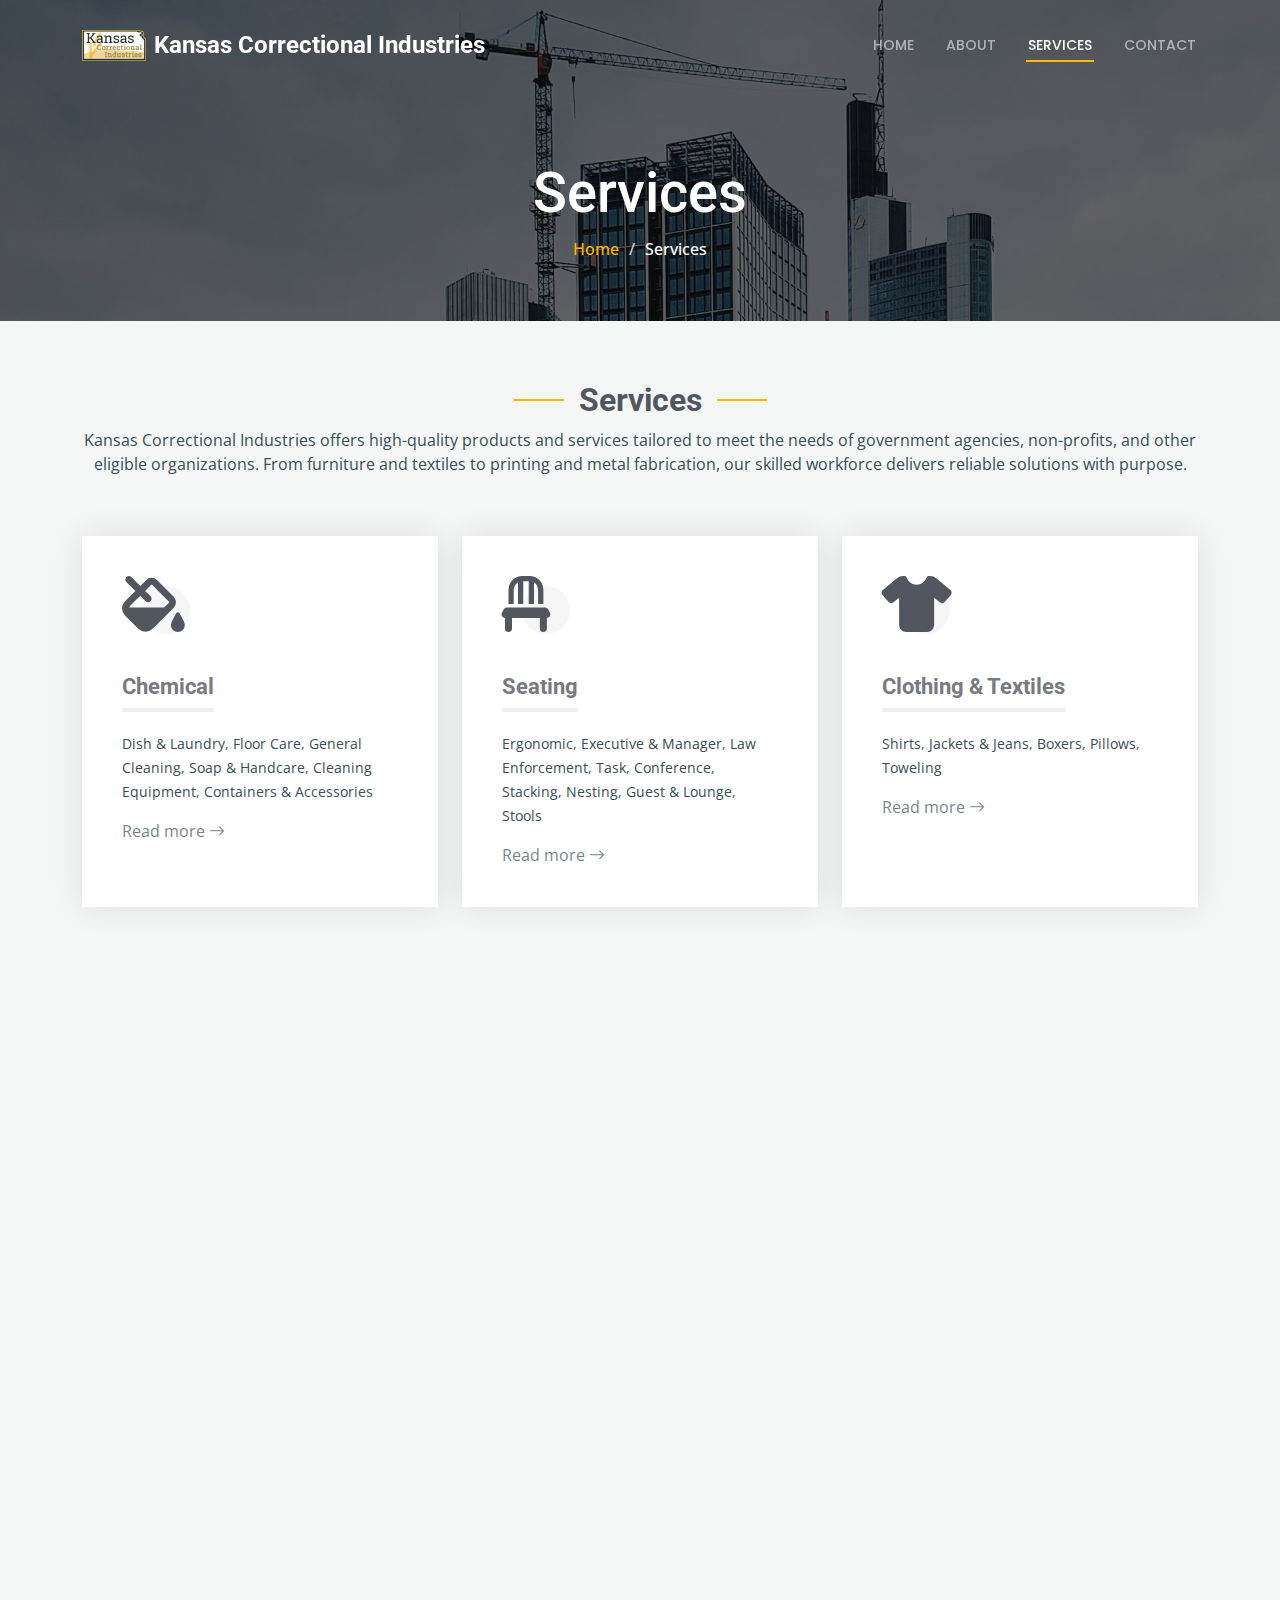
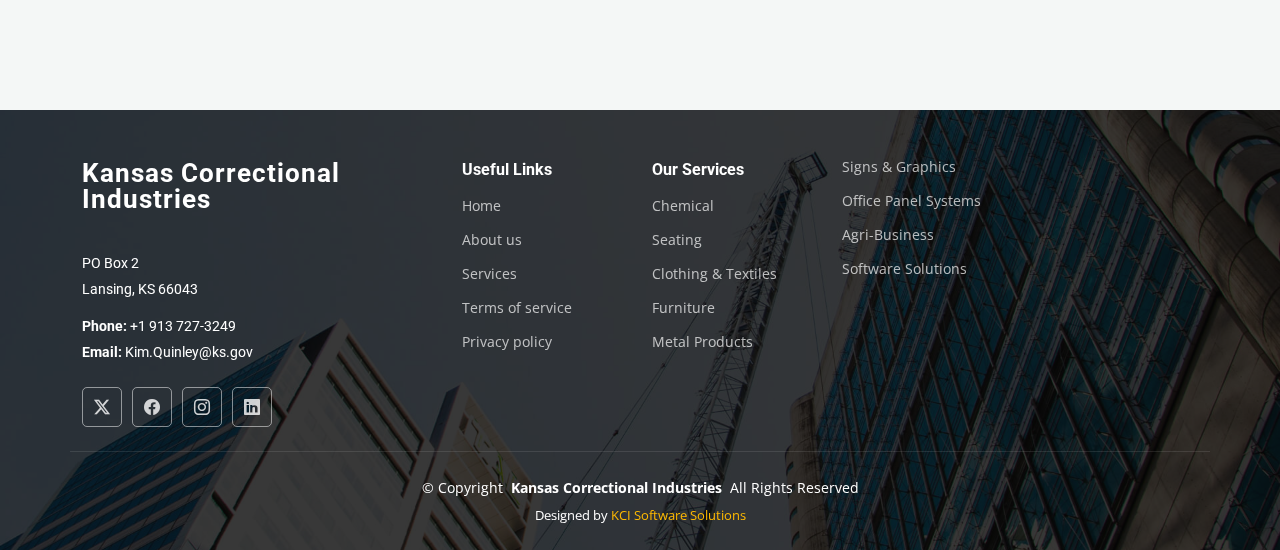
==== services.html @ 7d12f288 "first commit" ====
<!DOCTYPE html>
<html lang="en">
  <head>
    <meta charset="utf-8" />
    <meta content="width=device-width, initial-scale=1.0" name="viewport" />
    <title>KCI</title>
    <meta name="description" content="" />
    <meta name="keywords" content="" />

    <!-- Favicons -->
    <link href="assets/img/favicon.png" rel="icon" />
    <link href="assets/img/apple-touch-icon.png" rel="apple-touch-icon" />

    <!-- Fonts -->
    <link href="https://fonts.googleapis.com" rel="preconnect" />
    <link href="https://fonts.gstatic.com" rel="preconnect" crossorigin />
    <link
      href="https://fonts.googleapis.com/css2?family=Roboto:ital,wght@0,100;0,300;0,400;0,500;0,700;0,900;1,100;1,300;1,400;1,500;1,700;1,900&family=Open+Sans:ital,wght@0,300;0,400;0,500;0,600;0,700;0,800;1,300;1,400;1,500;1,600;1,700;1,800&family=Poppins:ital,wght@0,100;0,200;0,300;0,400;0,500;0,600;0,700;0,800;0,900;1,100;1,200;1,300;1,400;1,500;1,600;1,700;1,800;1,900&display=swap"
      rel="stylesheet"
    />

    <!-- Vendor CSS Files -->
    <link
      href="assets/vendor/bootstrap/css/bootstrap.min.css"
      rel="stylesheet"
    />
    <link
      href="assets/vendor/bootstrap-icons/bootstrap-icons.css"
      rel="stylesheet"
    />
    <link href="assets/vendor/aos/aos.css" rel="stylesheet" />
    <link
      href="assets/vendor/fontawesome-free/css/all.min.css"
      rel="stylesheet"
    />
    <link
      href="assets/vendor/glightbox/css/glightbox.min.css"
      rel="stylesheet"
    />
    <link href="assets/vendor/swiper/swiper-bundle.min.css" rel="stylesheet" />

    <!-- Main CSS File -->
    <link href="assets/css/main.css" rel="stylesheet" />

    <!-- =======================================================
  * Template Name: UpConstruction
  * Template URL: https://bootstrapmade.com/upconstruction-bootstrap-construction-website-template/
  * Updated: Aug 07 2024 with Bootstrap v5.3.3
  * Author: BootstrapMade.com
  * License: https://bootstrapmade.com/license/
  ======================================================== -->
  </head>

  <body class="services-page">
    <header id="header" class="header d-flex align-items-center fixed-top">
      <div
        class="container-fluid container-xl position-relative d-flex align-items-center justify-content-between"
      >
        <a href="index.html" class="logo d-flex align-items-center">
          <!-- Uncomment the line below if you also wish to use an image logo -->
          <img src="assets/img/kci-logo.png" alt="" />
          <h1 class="sitename">Kansas Correctional Industries</h1>
        </a>

        <nav id="navmenu" class="navmenu">
          <ul>
            <li><a href="index.html">Home</a></li>
            <li><a href="about.html">About</a></li>
            <li><a href="services.html" class="active">Services</a></li>
            <li><a href="contact.html">Contact</a></li>
          </ul>
          <i class="mobile-nav-toggle d-xl-none bi bi-list"></i>
        </nav>
      </div>
    </header>

    <main class="main">
      <!-- Page Title -->
      <div
        class="page-title dark-background"
        style="background-image: url(assets/img/page-title-bg.jpg)"
      >
        <div class="container position-relative">
          <h1>Services</h1>
          <nav class="breadcrumbs">
            <ol>
              <li><a href="index.html">Home</a></li>
              <li class="current">Services</li>
            </ol>
          </nav>
        </div> </div
      ><!-- End Page Title -->

      <!-- Services Section -->
      <section id="services" class="services section light-background">
        <!-- Section Title -->
        <div class="container section-title" data-aos="fade-up">
          <h2>Services</h2>
          <p
            >Kansas Correctional Industries offers high-quality products and
            services tailored to meet the needs of government agencies,
            non-profits, and other eligible organizations. From furniture and
            textiles to printing and metal fabrication, our skilled workforce
            delivers reliable solutions with purpose.</p
          > </div
        ><!-- End Section Title -->

        <div class="container">
          <div class="row gy-4">
            <div
              class="col-lg-4 col-md-6"
              data-aos="fade-up"
              data-aos-delay="100"
            >
              <div class="service-item position-relative">
                <div class="icon">
                  <i class="fa-solid fa-fill-drip"></i>
                </div>
                <h3>Chemical</h3>
                <p
                  >Dish & Laundry, Floor Care, General Cleaning, Soap &
                  Handcare, Cleaning Equipment, Containers & Accessories</p
                >
                <a href="#" class="readmore stretched-link"
                  >Read more <i class="bi bi-arrow-right"></i
                ></a>
              </div> </div
            ><!-- End Service Item -->

            <div
              class="col-lg-4 col-md-6"
              data-aos="fade-up"
              data-aos-delay="200"
            >
              <div class="service-item position-relative">
                <div class="icon">
                  <i class="fa-solid fa-chair"></i>
                </div>
                <h3>Seating</h3>
                <p
                  >Ergonomic, Executive & Manager, Law Enforcement, Task,
                  Conference, Stacking, Nesting, Guest & Lounge, Stools</p
                >
                <a href="#" class="readmore stretched-link"
                  >Read more <i class="bi bi-arrow-right"></i
                ></a>
              </div> </div
            ><!-- End Service Item -->

            <div
              class="col-lg-4 col-md-6"
              data-aos="fade-up"
              data-aos-delay="300"
            >
              <div class="service-item position-relative">
                <div class="icon">
                  <i class="fa-solid fa-shirt"></i>
                </div>
                <h3>Clothing & Textiles</h3>
                <p>Shirts, Jackets & Jeans, Boxers, Pillows, Toweling </p>
                <a href="#" class="readmore stretched-link"
                  >Read more <i class="bi bi-arrow-right"></i
                ></a>
              </div> </div
            ><!-- End Service Item -->

            <div
              class="col-lg-4 col-md-6"
              data-aos="fade-up"
              data-aos-delay="400"
            >
              <div class="service-item position-relative">
                <div class="icon">
                  <i class="fa-solid fa-building"></i>
                </div>
                <h3>Furniture</h3>
                <p
                  >Desks, Tables, Bookshelves, Work Stations, Credenzas, Suites,
                  Lateral Files, Sit-Stand Desks</p
                >
                <a href="#" class="readmore stretched-link"
                  >Read more <i class="bi bi-arrow-right"></i
                ></a>
              </div> </div
            ><!-- End Service Item -->

            <div
              class="col-lg-4 col-md-6"
              data-aos="fade-up"
              data-aos-delay="500"
            >
              <div class="service-item position-relative">
                <div class="icon">
                  <i class="fa-solid fa-helmet-safety"></i>
                </div>
                <h3>Metal Products</h3>
                <p
                  >Grills, Kiosks, Detention & Dormitory Furniture, Outdoor
                  Items, Fire Pits & Rings, Custom Items & Designs</p
                >
                <a href="#" class="readmore stretched-link"
                  >Read more <i class="bi bi-arrow-right"></i
                ></a>
              </div> </div
            ><!-- End Service Item -->

            <div
              class="col-lg-4 col-md-6"
              data-aos="fade-up"
              data-aos-delay="600"
            >
              <div class="service-item position-relative">
                <div class="icon">
                  <i class="fa-solid fa-images"></i>
                </div>
                <h3>Signs & Graphics</h3>
                <p
                  >Awards, Decals, Nameplates, ADA Signage, Street Markers,
                  Custom & Neighborhood Signs, Wildlife & Parks</p
                >
                <a href="#" class="readmore stretched-link"
                  >Read more <i class="bi bi-arrow-right"></i
                ></a>
              </div> </div
            ><!-- End Service Item -->
            <div
              class="col-lg-4 col-md-6"
              data-aos="fade-up"
              data-aos-delay="600"
            >
              <div class="service-item position-relative">
                <div class="icon">
                  <i class="fa-solid fa-shop"></i>
                </div>
                <h3>Office Panel Systems</h3>
                <p
                  >Modular Office Systems, Ergonomic Work Areas, Panel Systems,
                  Custom Configurations</p
                >
                <a href="#" class="readmore stretched-link"
                  >Read more <i class="bi bi-arrow-right"></i
                ></a>
              </div> </div
            ><!-- End Service Item -->
            <div
              class="col-lg-4 col-md-6"
              data-aos="fade-up"
              data-aos-delay="600"
            >
              <div class="service-item position-relative">
                <div class="icon">
                  <i class="fa-solid fa-cow"></i>
                </div>
                <h3>Agri-Business</h3>
                <p>Cattle Production & Wild Horse Program</p>
                <a href="#" class="readmore stretched-link"
                  >Read more <i class="bi bi-arrow-right"></i
                ></a>
              </div> </div
            ><!-- End Service Item -->
            <div
              class="col-lg-4 col-md-6"
              data-aos="fade-up"
              data-aos-delay="600"
            >
              <div class="service-item position-relative">
                <div class="icon">
                  <i class="fa-solid fa-network-wired"></i>
                </div>
                <h3>Software Solutions</h3>
                <p
                  >Custom Software Development, Data Management, Systems
                  Integration, Mobile Application Solutions</p
                >
                <a href="#" class="readmore stretched-link"
                  >Read more <i class="bi bi-arrow-right"></i
                ></a>
              </div> </div
            ><!-- End Service Item -->
          </div>
        </div> </section
      ><!-- /Services Section -->
    </main>

    <footer id="footer" class="footer dark-background">
      <div class="container footer-top">
        <div class="row gy-4">
          <div class="col-lg-4 col-md-6 footer-about">
            <a href="index.html" class="logo d-flex align-items-center">
              <span class="sitename">Kansas Correctional Industries</span>
            </a>
            <div class="footer-contact pt-3">
              <p>PO Box 2</p>
              <p>Lansing, KS 66043</p>
              <p class="mt-3"
                ><strong>Phone:</strong> <span>+1 913 727-3249</span></p
              >
              <p><strong>Email:</strong> <span>Kim.Quinley@ks.gov</span></p>
            </div>
            <div class="social-links d-flex mt-4">
              <a href=""><i class="bi bi-twitter-x"></i></a>
              <a href=""><i class="bi bi-facebook"></i></a>
              <a href=""><i class="bi bi-instagram"></i></a>
              <a href=""><i class="bi bi-linkedin"></i></a>
            </div>
          </div>

          <div class="col-lg-2 col-md-3 footer-links">
            <h4>Useful Links</h4>
            <ul>
              <li><a href="#">Home</a></li>
              <li><a href="#">About us</a></li>
              <li><a href="#">Services</a></li>
              <li><a href="#">Terms of service</a></li>
              <li><a href="#">Privacy policy</a></li>
            </ul>
          </div>

          <div class="col-lg-2 col-md-3 footer-links">
            <h4>Our Services</h4>
            <ul>
              <li><a href="#">Chemical</a></li>
              <li><a href="#">Seating</a></li>
              <li><a href="#">Clothing & Textiles</a></li>
              <li><a href="#">Furniture</a></li>
              <li><a href="#">Metal Products</a></li>
            </ul>
          </div>

          <div class="col-lg-2 col-md-3 footer-links">
            <ul>
              <li><a href="#">Signs & Graphics</a></li>
              <li><a href="#">Office Panel Systems</a></li>
              <li><a href="#">Agri-Business</a></li>
              <li><a href="#">Software Solutions</a></li>
            </ul>
          </div>
        </div>
      </div>

      <div class="container copyright text-center mt-4">
        <p
          >© <span>Copyright</span>
          <strong class="px-1 sitename">Kansas Correctional Industries</strong>
          <span>All Rights Reserved</span></p
        >
        <div class="credits">
          <!-- All the links in the footer should remain intact. -->
          <!-- You can delete the links only if you've purchased the pro version. -->
          <!-- Licensing information: https://bootstrapmade.com/license/ -->
          <!-- Purchase the pro version with working PHP/AJAX contact form: [buy-url] -->
          Designed by <a href="#">KCI Software Solutions</a>
        </div>
      </div>
    </footer>

    <!-- Scroll Top -->
    <a
      href="#"
      id="scroll-top"
      class="scroll-top d-flex align-items-center justify-content-center"
      ><i class="bi bi-arrow-up-short"></i
    ></a>

    <!-- Preloader -->
    <div id="preloader"></div>

    <!-- Vendor JS Files -->
    <script src="assets/vendor/bootstrap/js/bootstrap.bundle.min.js"></script>
    <script src="assets/vendor/php-email-form/validate.js"></script>
    <script src="assets/vendor/aos/aos.js"></script>
    <script src="assets/vendor/glightbox/js/glightbox.min.js"></script>
    <script src="assets/vendor/imagesloaded/imagesloaded.pkgd.min.js"></script>
    <script src="assets/vendor/isotope-layout/isotope.pkgd.min.js"></script>
    <script src="assets/vendor/swiper/swiper-bundle.min.js"></script>
    <script src="assets/vendor/purecounter/purecounter_vanilla.js"></script>

    <!-- Main JS File -->
    <script src="assets/js/main.js"></script>
  </body>
</html>
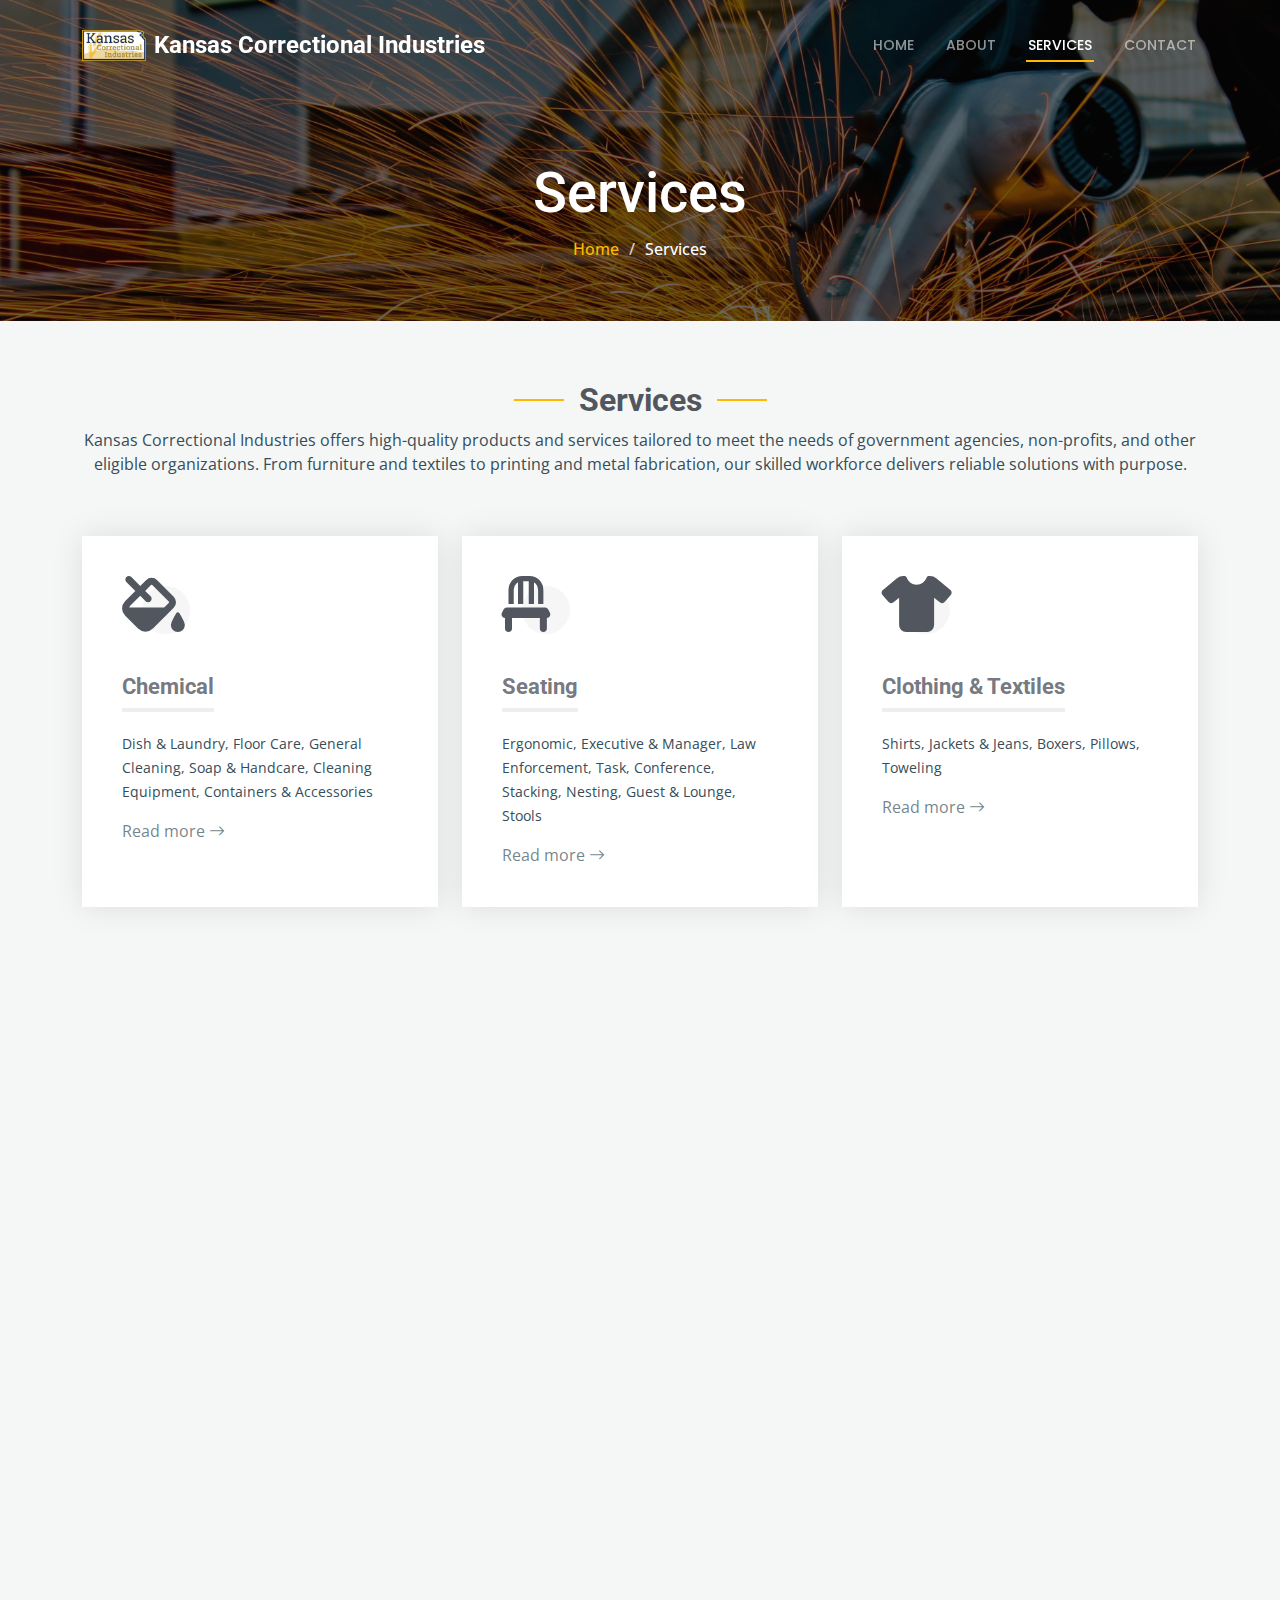
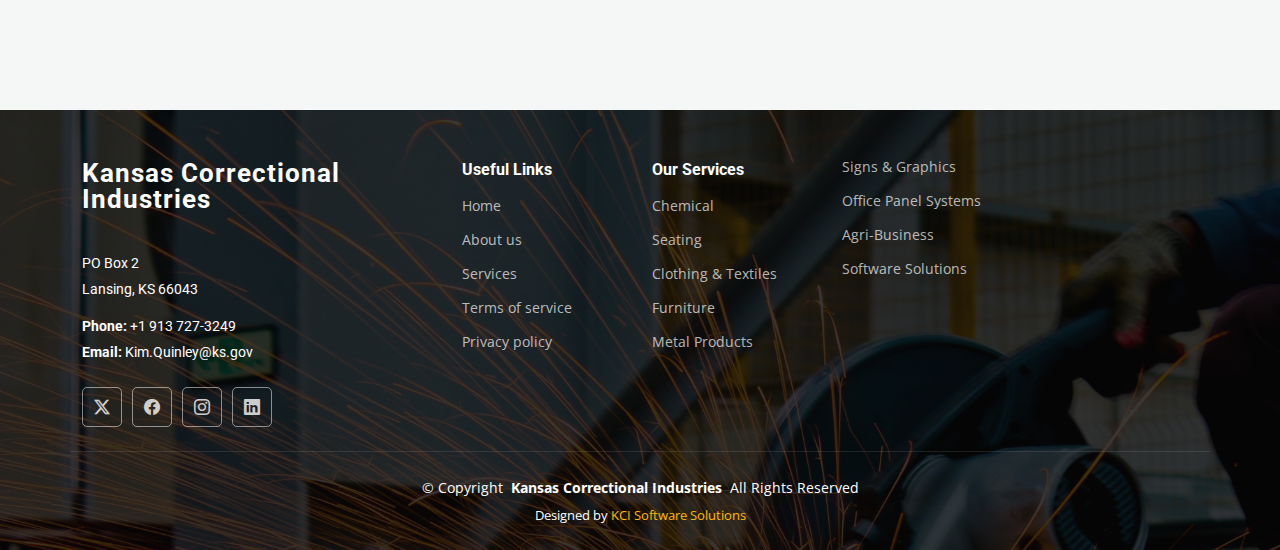
==== commit 084346f7: "first commit" ====
--- a/services.html
+++ b/services.html
@@ -78,7 +78,9 @@
       <!-- Page Title -->
       <div
         class="page-title dark-background"
-        style="background-image: url(assets/img/page-title-bg.jpg)"
+        style="
+          background-image: url(assets/img/hero-carousel/hero-carousel-1.jpg);
+        "
       >
         <div class="container position-relative">
           <h1>Services</h1>
--- a/assets/css/main.css
+++ b/assets/css/main.css
@@ -12,13 +12,15 @@
 --------------------------------------------------------------*/
 /* Fonts */
 :root {
-  --default-font: "Open Sans",  system-ui, -apple-system, "Segoe UI", Roboto, "Helvetica Neue", Arial, "Noto Sans", "Liberation Sans", sans-serif, "Apple Color Emoji", "Segoe UI Emoji", "Segoe UI Symbol", "Noto Color Emoji";
-  --heading-font: "Roboto",  sans-serif;
-  --nav-font: "Poppins",  sans-serif;
+  --default-font: "Open Sans", system-ui, -apple-system, "Segoe UI", Roboto,
+    "Helvetica Neue", Arial, "Noto Sans", "Liberation Sans", sans-serif,
+    "Apple Color Emoji", "Segoe UI Emoji", "Segoe UI Symbol", "Noto Color Emoji";
+  --heading-font: "Roboto", sans-serif;
+  --nav-font: "Poppins", sans-serif;
 }
 
 /* Global Colors - The following color variables are used throughout the website. Updating them here will change the color scheme of the entire website */
-:root { 
+:root {
   --background-color: #ffffff; /* Background color for the entire website, including individual sections */
   --default-color: #364d59; /* Default color used for the majority of the text content across the entire website */
   --heading-color: #52565e; /* Color for headings, subheadings and title throughout the website */
@@ -29,7 +31,12 @@
 
 /* Nav Menu Colors - The following color variables are used specifically for the navigation menu. They are separate from the global colors to allow for more customization options */
 :root {
-  --nav-color: rgba(255, 255, 255, 0.55);  /* The default color of the main navmenu links */
+  --nav-color: rgba(
+    255,
+    255,
+    255,
+    0.55
+  ); /* The default color of the main navmenu links */
   --nav-hover-color: #ffffff; /* Applied to main navmenu links when they are hovered over or active */
   --nav-mobile-background-color: #ffffff; /* Used as the background color for mobile navigation menu */
   --nav-dropdown-background-color: #ffffff; /* Used as the background color for dropdown items that appear when hovering over primary navigation items */
@@ -206,12 +213,12 @@
     position: relative;
   }
 
-  .navmenu>ul>li {
+  .navmenu > ul > li {
     white-space: nowrap;
     padding: 15px 14px;
   }
 
-  .navmenu>ul>li:last-child {
+  .navmenu > ul > li:last-child {
     padding-right: 0;
   }
 
@@ -239,7 +246,7 @@
     transition: 0.3s;
   }
 
-  .navmenu>ul>li>a:before {
+  .navmenu > ul > li > a:before {
     content: "";
     position: absolute;
     height: 2px;
@@ -252,13 +259,13 @@
   }
 
   .navmenu a:hover:before,
-  .navmenu li:hover>a:before,
+  .navmenu li:hover > a:before,
   .navmenu .active:before {
     visibility: visible;
     width: 100%;
   }
 
-  .navmenu li:hover>a,
+  .navmenu li:hover > a,
   .navmenu .active,
   .navmenu .active:focus {
     color: var(--nav-hover-color);
@@ -298,11 +305,11 @@
 
   .navmenu .dropdown ul a:hover,
   .navmenu .dropdown ul .active:hover,
-  .navmenu .dropdown ul li:hover>a {
+  .navmenu .dropdown ul li:hover > a {
     color: var(--nav-dropdown-hover-color);
   }
 
-  .navmenu .dropdown:hover>ul {
+  .navmenu .dropdown:hover > ul {
     opacity: 1;
     top: 100%;
     visibility: visible;
@@ -314,7 +321,7 @@
     visibility: hidden;
   }
 
-  .navmenu .dropdown .dropdown:hover>ul {
+  .navmenu .dropdown .dropdown:hover > ul {
     opacity: 1;
     top: 0;
     left: -100%;
@@ -416,7 +423,7 @@
     background-color: rgba(33, 37, 41, 0.1);
   }
 
-  .navmenu .dropdown>.dropdown-active {
+  .navmenu .dropdown > .dropdown-active {
     display: block;
     background-color: rgba(33, 37, 41, 0.03);
   }
@@ -443,7 +450,7 @@
     transition: 0.3s;
   }
 
-  .mobile-nav-active .navmenu>ul {
+  .mobile-nav-active .navmenu > ul {
     display: block;
   }
 }
@@ -454,7 +461,8 @@
 .footer {
   color: var(--default-color);
   background-color: var(--background-color);
-  background: url("../img/footer-bg.jpg") top center no-repeat;
+  background: url("../img/hero-carousel/hero-carousel-1.jpg") top center
+    no-repeat;
   background-size: cover;
   font-size: 14px;
   position: relative;
@@ -567,7 +575,8 @@
 .footer .copyright {
   padding-top: 25px;
   padding-bottom: 25px;
-  border-top: 1px solid color-mix(in srgb, var(--default-color), transparent 90%);
+  border-top: 1px solid
+    color-mix(in srgb, var(--default-color), transparent 90%);
 }
 
 .footer .copyright p {
@@ -672,7 +681,11 @@
 
 .page-title:before {
   content: "";
-  background-color: color-mix(in srgb, var(--background-color), transparent 40%);
+  background-color: color-mix(
+    in srgb,
+    var(--background-color),
+    transparent 40%
+  );
   position: absolute;
   inset: 0;
 }
@@ -694,11 +707,11 @@
   font-weight: 500;
 }
 
-.page-title .breadcrumbs ol li+li {
+.page-title .breadcrumbs ol li + li {
   padding-left: 10px;
 }
 
-.page-title .breadcrumbs ol li+li::before {
+.page-title .breadcrumbs ol li + li::before {
   content: "/";
   display: inline-block;
   padding-right: 10px;
@@ -718,7 +731,6 @@
 }
 
 @media (max-width: 1199px) {
-
   section,
   .section {
     scroll-margin-top: 76px;
@@ -782,8 +794,7 @@
   padding: 140px 0 60px 0;
 }
 
-@media (max-width: 768px),
-(max-height: 480px) {
+@media (max-width: 768px), (max-height: 480px) {
   .hero .info {
     padding: 100px 50px 60px 50px;
   }
@@ -867,7 +878,11 @@
 
 .hero .carousel-item::before {
   content: "";
-  background-color: color-mix(in srgb, var(--background-color), transparent 30%);
+  background-color: color-mix(
+    in srgb,
+    var(--background-color),
+    transparent 30%
+  );
   position: absolute;
   inset: 0;
   z-index: 2;
@@ -978,31 +993,35 @@
   margin-bottom: 20px;
 }
 
-.get-started .php-email-form input[type=text],
-.get-started .php-email-form input[type=email],
+.get-started .php-email-form input[type="text"],
+.get-started .php-email-form input[type="email"],
 .get-started .php-email-form textarea {
   font-size: 14px;
   padding: 10px 15px;
   box-shadow: none;
   border-radius: 0;
   color: var(--default-color);
-  background-color: color-mix(in srgb, var(--background-color), transparent 20%);
+  background-color: color-mix(
+    in srgb,
+    var(--background-color),
+    transparent 20%
+  );
   border-color: color-mix(in srgb, var(--default-color), transparent 80%);
 }
 
-.get-started .php-email-form input[type=text]:focus,
-.get-started .php-email-form input[type=email]:focus,
+.get-started .php-email-form input[type="text"]:focus,
+.get-started .php-email-form input[type="email"]:focus,
 .get-started .php-email-form textarea:focus {
   border-color: var(--accent-color);
 }
 
-.get-started .php-email-form input[type=text]::placeholder,
-.get-started .php-email-form input[type=email]::placeholder,
+.get-started .php-email-form input[type="text"]::placeholder,
+.get-started .php-email-form input[type="email"]::placeholder,
 .get-started .php-email-form textarea::placeholder {
   color: color-mix(in srgb, var(--default-color), transparent 70%);
 }
 
-.get-started .php-email-form button[type=submit] {
+.get-started .php-email-form button[type="submit"] {
   color: var(--contrast-color);
   background: var(--accent-color);
   border: 0;
@@ -1011,7 +1030,7 @@
   border-radius: 4px;
 }
 
-.get-started .php-email-form button[type=submit]:hover {
+.get-started .php-email-form button[type="submit"]:hover {
   background: color-mix(in srgb, var(--accent-color), transparent 20%);
 }
 
@@ -1102,7 +1121,8 @@
   font-size: 22px;
   position: relative;
   display: inline-block;
-  border-bottom: 4px solid color-mix(in srgb, var(--heading-color), transparent 90%);
+  border-bottom: 4px solid
+    color-mix(in srgb, var(--heading-color), transparent 90%);
   transition: 0.3s;
 }
 
@@ -1236,7 +1256,8 @@
   cursor: pointer;
   height: 100%;
   border: 0;
-  border-bottom: 4px solid color-mix(in srgb, var(--default-color), transparent 90%);
+  border-bottom: 4px solid
+    color-mix(in srgb, var(--default-color), transparent 90%);
 }
 
 .features .nav-link i {
@@ -1917,7 +1938,8 @@
   display: block;
   line-height: 1;
   padding: 8px 0 8px 15px;
-  border-left: 3px solid color-mix(in srgb, var(--default-color), transparent 70%);
+  border-left: 3px solid
+    color-mix(in srgb, var(--default-color), transparent 70%);
   margin: 20px 0;
   color: color-mix(in srgb, var(--default-color), transparent 20%);
   transition: 0.3s;
@@ -2006,7 +2028,6 @@
 }
 
 @media (max-width: 575px) {
-
   .project-details .swiper-button-prev,
   .project-details .swiper-button-next {
     display: none;
@@ -2343,7 +2364,7 @@
   margin: 0;
 }
 
-.blog-details .meta-top ul li+li {
+.blog-details .meta-top ul li + li {
   padding-left: 20px;
 }
 
@@ -2363,7 +2384,8 @@
 
 .blog-details .meta-bottom {
   padding-top: 10px;
-  border-top: 1px solid color-mix(in srgb, var(--default-color), transparent 90%);
+  border-top: 1px solid
+    color-mix(in srgb, var(--default-color), transparent 90%);
 }
 
 .blog-details .meta-bottom i {
@@ -2402,7 +2424,7 @@
   display: inline-block;
 }
 
-.blog-details .meta-bottom .tags li+li::before {
+.blog-details .meta-bottom .tags li + li::before {
   padding-right: 6px;
   color: var(--default-color);
   content: ",";
@@ -2647,8 +2669,8 @@
   }
 }
 
-.contact .php-email-form input[type=text],
-.contact .php-email-form input[type=email],
+.contact .php-email-form input[type="text"],
+.contact .php-email-form input[type="email"],
 .contact .php-email-form textarea {
   font-size: 14px;
   padding: 10px 15px;
@@ -2659,19 +2681,19 @@
   border-color: color-mix(in srgb, var(--default-color), transparent 80%);
 }
 
-.contact .php-email-form input[type=text]:focus,
-.contact .php-email-form input[type=email]:focus,
+.contact .php-email-form input[type="text"]:focus,
+.contact .php-email-form input[type="email"]:focus,
 .contact .php-email-form textarea:focus {
   border-color: var(--accent-color);
 }
 
-.contact .php-email-form input[type=text]::placeholder,
-.contact .php-email-form input[type=email]::placeholder,
+.contact .php-email-form input[type="text"]::placeholder,
+.contact .php-email-form input[type="email"]::placeholder,
 .contact .php-email-form textarea::placeholder {
   color: color-mix(in srgb, var(--default-color), transparent 70%);
 }
 
-.contact .php-email-form button[type=submit] {
+.contact .php-email-form button[type="submit"] {
   color: var(--contrast-color);
   background: var(--accent-color);
   border: 0;
@@ -2680,7 +2702,7 @@
   border-radius: 50px;
 }
 
-.contact .php-email-form button[type=submit]:hover {
+.contact .php-email-form button[type="submit"]:hover {
   background: color-mix(in srgb, var(--accent-color), transparent 20%);
 }
 
@@ -2725,7 +2747,7 @@
   transition: 0.3s;
 }
 
-.search-widget form input[type=text] {
+.search-widget form input[type="text"] {
   border: 0;
   padding: 4px;
   border-radius: 4px;
@@ -2734,7 +2756,7 @@
   color: var(--default-color);
 }
 
-.search-widget form input[type=text]:focus {
+.search-widget form input[type="text"]:focus {
   outline: none;
 }
 
@@ -2865,4 +2887,4 @@
   padding-left: 5px;
   color: color-mix(in srgb, var(--default-color), transparent 60%);
   font-size: 14px;
-}+}
